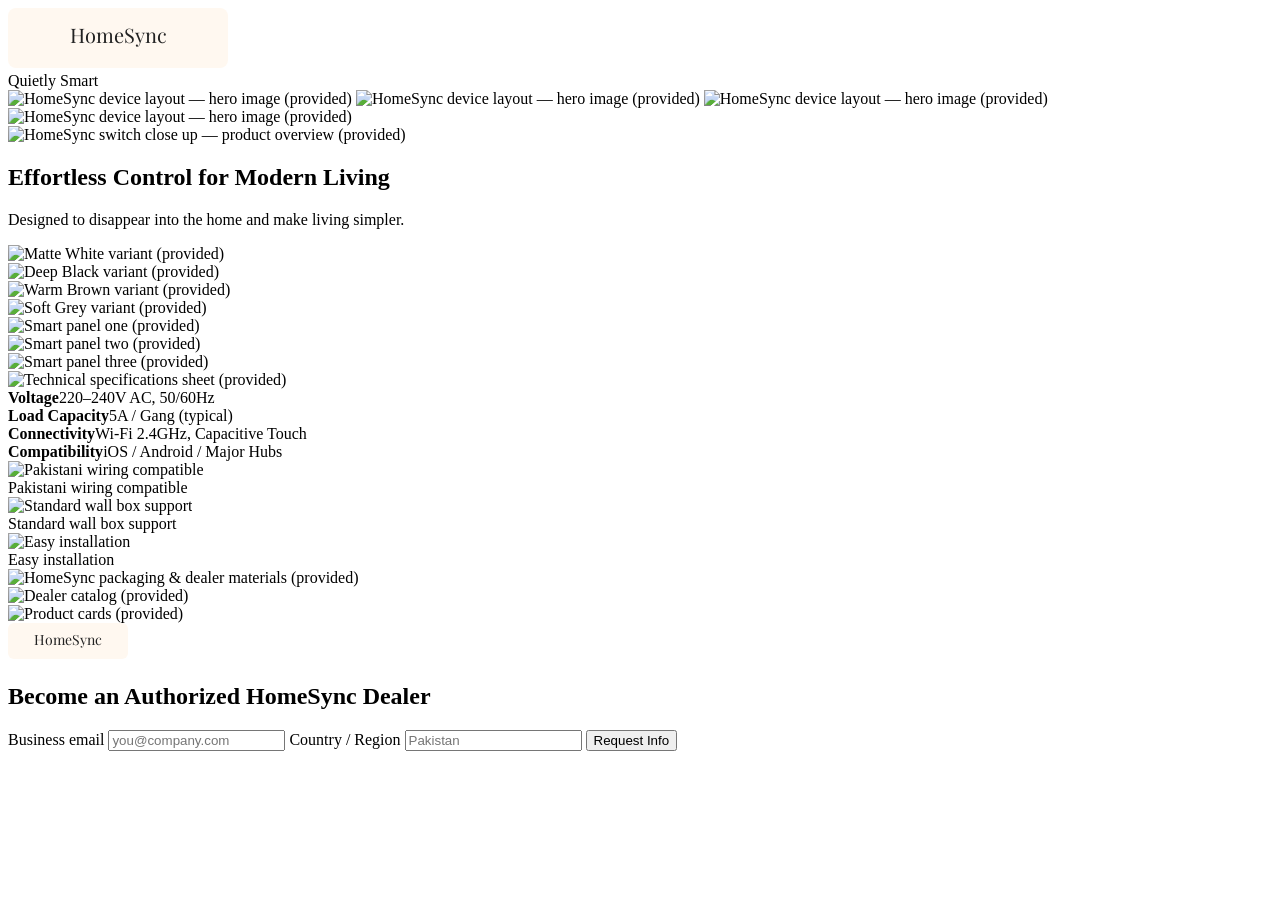
==== index.html @ 474e284a "Rename index_Version2.html to index.html" ====
<!doctype html>
<html lang="en">
<head>
  <meta charset="utf-8" />
  <meta name="viewport" content="width=device-width,initial-scale=1" />
  <title>HomeSync — Quietly Smart</title>

  <!-- Fonts (swap out for brand font if available) -->
  <link href="https://fonts.googleapis.com/css2?family=Inter:wght@300;400;600;700&family=Playfair+Display:wght@500;700&display=swap" rel="stylesheet">

  <link rel="stylesheet" href="styles.css">
  <!-- GSAP & ScrollTrigger CDN -->
  <script src="https://cdnjs.cloudflare.com/ajax/libs/gsap/3.12.2/gsap.min.js"></script>
  <script src="https://cdnjs.cloudflare.com/ajax/libs/gsap/3.12.2/ScrollTrigger.min.js"></script>
</head>
<body>
  <main id="brochure">

    <!-- PAGE 1 — HERO / HERO -->
    <section class="panel hero" id="scene-1" aria-label="Home — Hero">
      <div class="hero-inner">
        <div class="logo-wrap" aria-hidden="false">
          <!-- Inline logo SVG -->
          <svg class="logo" width="220" height="60" viewBox="0 0 220 60" fill="none" xmlns="http://www.w3.org/2000/svg">
            <rect width="220" height="60" rx="8" fill="#FFF8F0"/>
            <text x="50%" y="50%" dominant-baseline="middle" text-anchor="middle" font-family="Playfair Display, serif" font-size="20" fill="#222">HomeSync</text>
          </svg>
          <div class="slogan">Quietly Smart</div>
        </div>

        <div class="switch-grid" aria-hidden="true">
          <!-- Using provided hero image showing devices as visual content -->
          <img class="grid-item" src="assets/img3.jpg" alt="HomeSync device layout — hero image (provided)">
          <img class="grid-item" src="assets/img3.jpg" alt="HomeSync device layout — hero image (provided)">
          <img class="grid-item" src="assets/img3.jpg" alt="HomeSync device layout — hero image (provided)">
          <img class="grid-item" src="assets/img3.jpg" alt="HomeSync device layout — hero image (provided)">
        </div>
      </div>
    </section>

    <!-- PAGE 2 — PRODUCT OVERVIEW -->
    <section class="panel overview" id="scene-2" aria-label="Product Overview">
      <div class="overview-inner">
        <div class="overview-image">
          <!-- close-up / device visual from provided hero image -->
          <img src="assets/img3.jpg" alt="HomeSync switch close up — product overview (provided)">
        </div>
        <div class="overview-text">
          <h2>Effortless Control for Modern Living</h2>
          <p class="muted">Designed to disappear into the home and make living simpler.</p>
        </div>
      </div>
    </section>

    <!-- PAGE 3 — SWITCH COLOR VARIANTS (HORIZONTAL) -->
    <section class="panel variants" id="scene-3" aria-label="Color Variants">
      <div class="variants-track">
        <!-- For the variants scene we use the provided models collage (img1) across slides.
             If you want separate cropped images for each variant later, swap these with four files. -->
        <div class="variant" data-color="Matte White">
          <img src="assets/img1.jpg" alt="Matte White variant (provided)">
        </div>
        <div class="variant" data-color="Deep Black">
          <img src="assets/img1.jpg" alt="Deep Black variant (provided)">
        </div>
        <div class="variant" data-color="Warm Brown">
          <img src="assets/img1.jpg" alt="Warm Brown variant (provided)">
        </div>
        <div class="variant" data-color="Soft Grey">
          <img src="assets/img1.jpg" alt="Soft Grey variant (provided)">
        </div>
      </div>
      <div class="variant-caption" aria-hidden="true"></div>
    </section>

    <!-- PAGE 4 — PANELS & DISPLAYS -->
    <section class="panel panels" id="scene-4" aria-label="Smart Panels and Displays">
      <div class="panels-stage">
        <!-- Using the models collage as layered panels (left / center / right feel) -->
        <div class="panel-item depth depth-1"><img src="assets/img1.jpg" alt="Smart panel one (provided)"></div>
        <div class="panel-item depth depth-2"><img src="assets/img1.jpg" alt="Smart panel two (provided)"></div>
        <div class="panel-item depth depth-3"><img src="assets/img1.jpg" alt="Smart panel three (provided)"></div>
      </div>
    </section>

    <!-- PAGE 5 — TECHNICAL SPECIFICATIONS -->
    <section class="panel specs" id="scene-5" aria-label="Technical Specifications">
      <div class="specs-inner">
        <div class="specs-image">
          <!-- anchor the spec sheet image you provided -->
          <img src="assets/img4.jpg" alt="Technical specifications sheet (provided)">
        </div>
        <div class="specs-list" role="list" aria-label="Specifications">
          <div class="spec-row" role="listitem"><strong>Voltage</strong><span>220–240V AC, 50/60Hz</span></div>
          <div class="spec-row" role="listitem"><strong>Load Capacity</strong><span>5A / Gang (typical)</span></div>
          <div class="spec-row" role="listitem"><strong>Connectivity</strong><span>Wi‑Fi 2.4GHz, Capacitive Touch</span></div>
          <div class="spec-row" role="listitem"><strong>Compatibility</strong><span>iOS / Android / Major Hubs</span></div>
        </div>
      </div>
    </section>

    <!-- PAGE 6 — INSTALLATION & COMPATIBILITY -->
    <section class="panel install" id="scene-6" aria-label="Installation and Compatibility">
      <div class="install-stage">
        <div class="install-icon icon-1">
          <img src="assets/icon-wiring.svg" alt="Pakistani wiring compatible">
          <div class="label">Pakistani wiring compatible</div>
        </div>
        <div class="install-icon icon-2">
          <img src="assets/icon-box.svg" alt="Standard wall box support">
          <div class="label">Standard wall box support</div>
        </div>
        <div class="install-icon icon-3">
          <img src="assets/icon-easy.svg" alt="Easy installation">
          <div class="label">Easy installation</div>
        </div>
      </div>
    </section>

    <!-- PAGE 7 — PACKAGING & DEALER MATERIAL -->
    <section class="panel showroom" id="scene-7" aria-label="Packaging and Dealer Material">
      <div class="showroom-stage">
        <div class="packaging"><img src="assets/img2.jpg" alt="HomeSync packaging & dealer materials (provided)"></div>
        <div class="catalog"><img src="assets/img2.jpg" alt="Dealer catalog (provided)"></div>
        <div class="cards"><img src="assets/img2.jpg" alt="Product cards (provided)"></div>
      </div>
      <div class="fixed-logo" aria-hidden="true">
        <svg class="logo-sm" width="120" height="36" viewBox="0 0 120 36" fill="none" xmlns="http://www.w3.org/2000/svg">
          <rect width="120" height="36" rx="6" fill="#FFF8F0"/>
          <text x="50%" y="50%" dominant-baseline="middle" text-anchor="middle" font-family="Playfair Display, serif" font-size="14" fill="#222">HomeSync</text>
        </svg>
      </div>
    </section>

    <!-- PAGE 8 — DEALERS & PARTNERS (SOFT EXIT) -->
    <section class="panel dealers" id="scene-8" aria-label="Become an Authorized Dealer">
      <div class="dealers-inner">
        <h2>Become an Authorized HomeSync Dealer</h2>
        <form class="dealer-form" aria-label="Dealer enquiry form">
          <label>
            Business email
            <input type="email" name="email" placeholder="you@company.com" required>
          </label>
          <label>
            Country / Region
            <input type="text" name="country" placeholder="Pakistan" required>
          </label>
          <button type="submit" class="btn-primary">Request Info</button>
        </form>
      </div>
    </section>

  </main>

  <script src="app.js"></script>
</body>
</html>
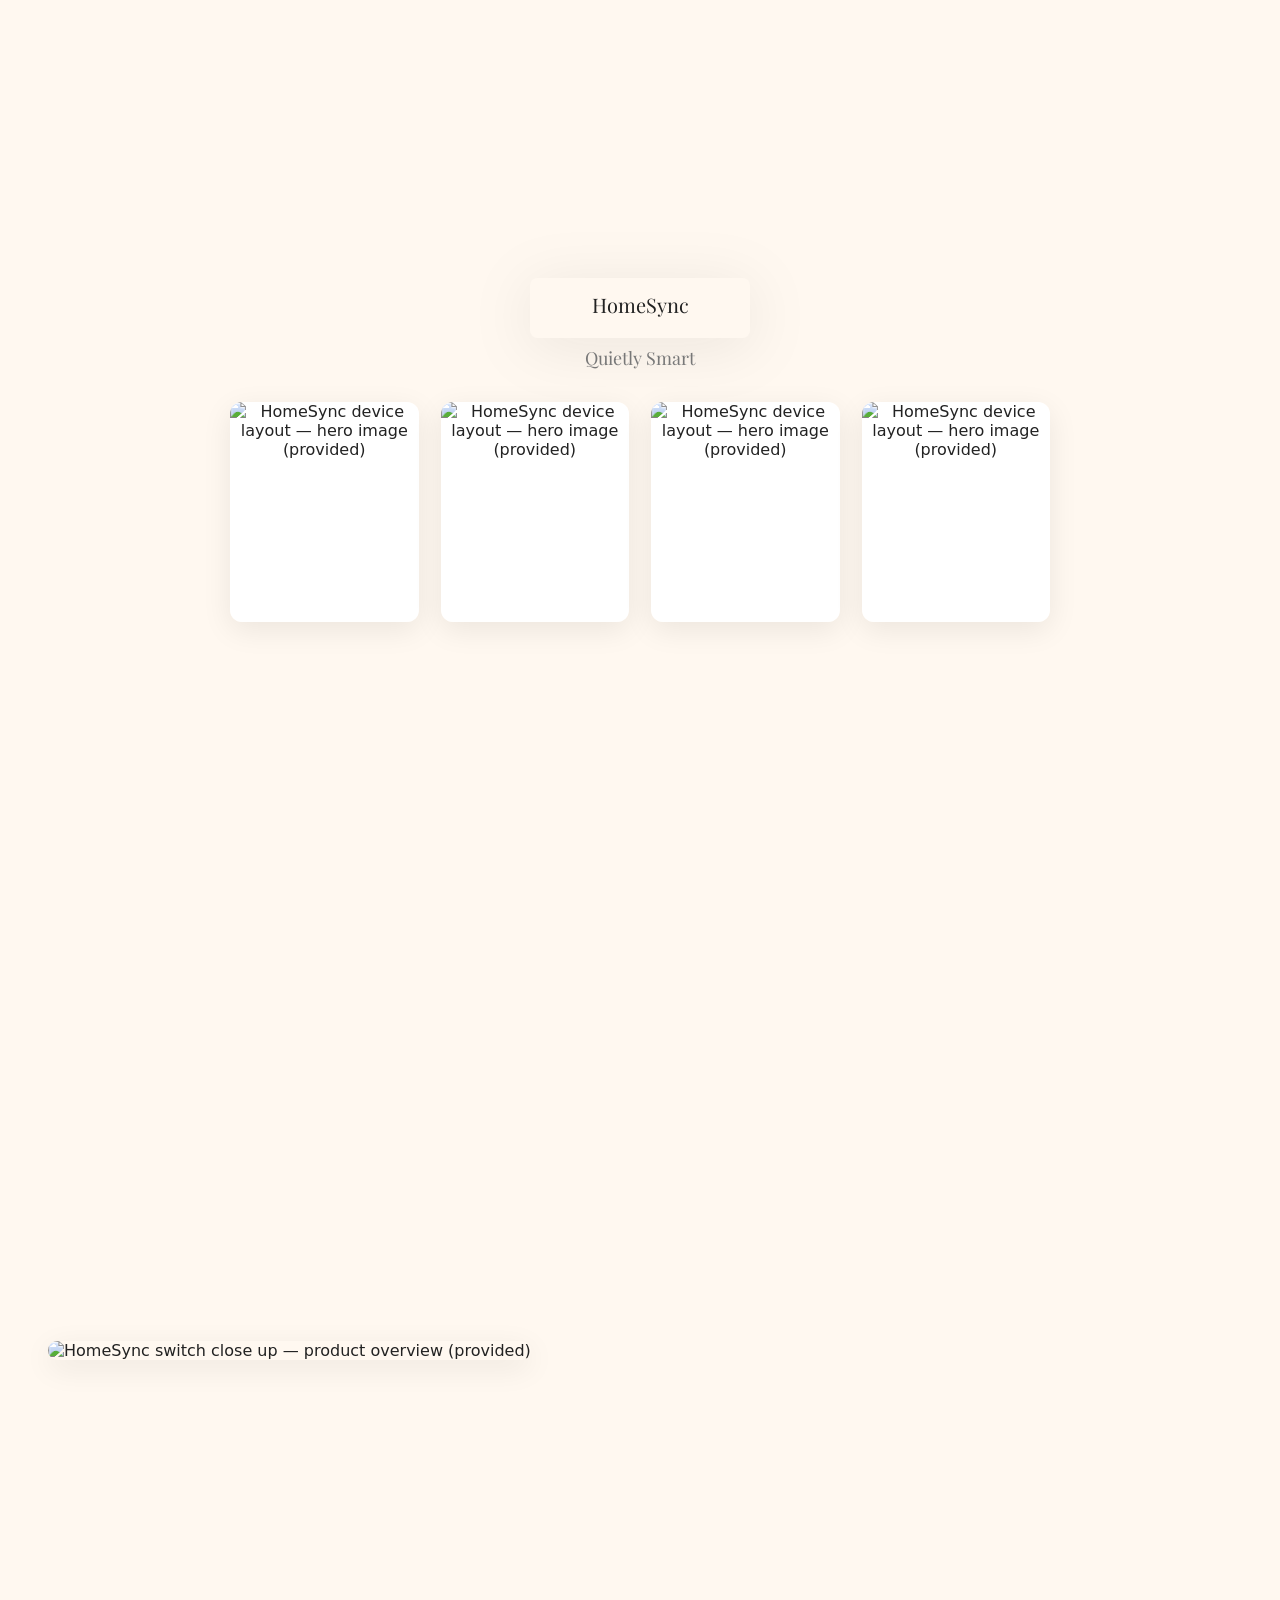
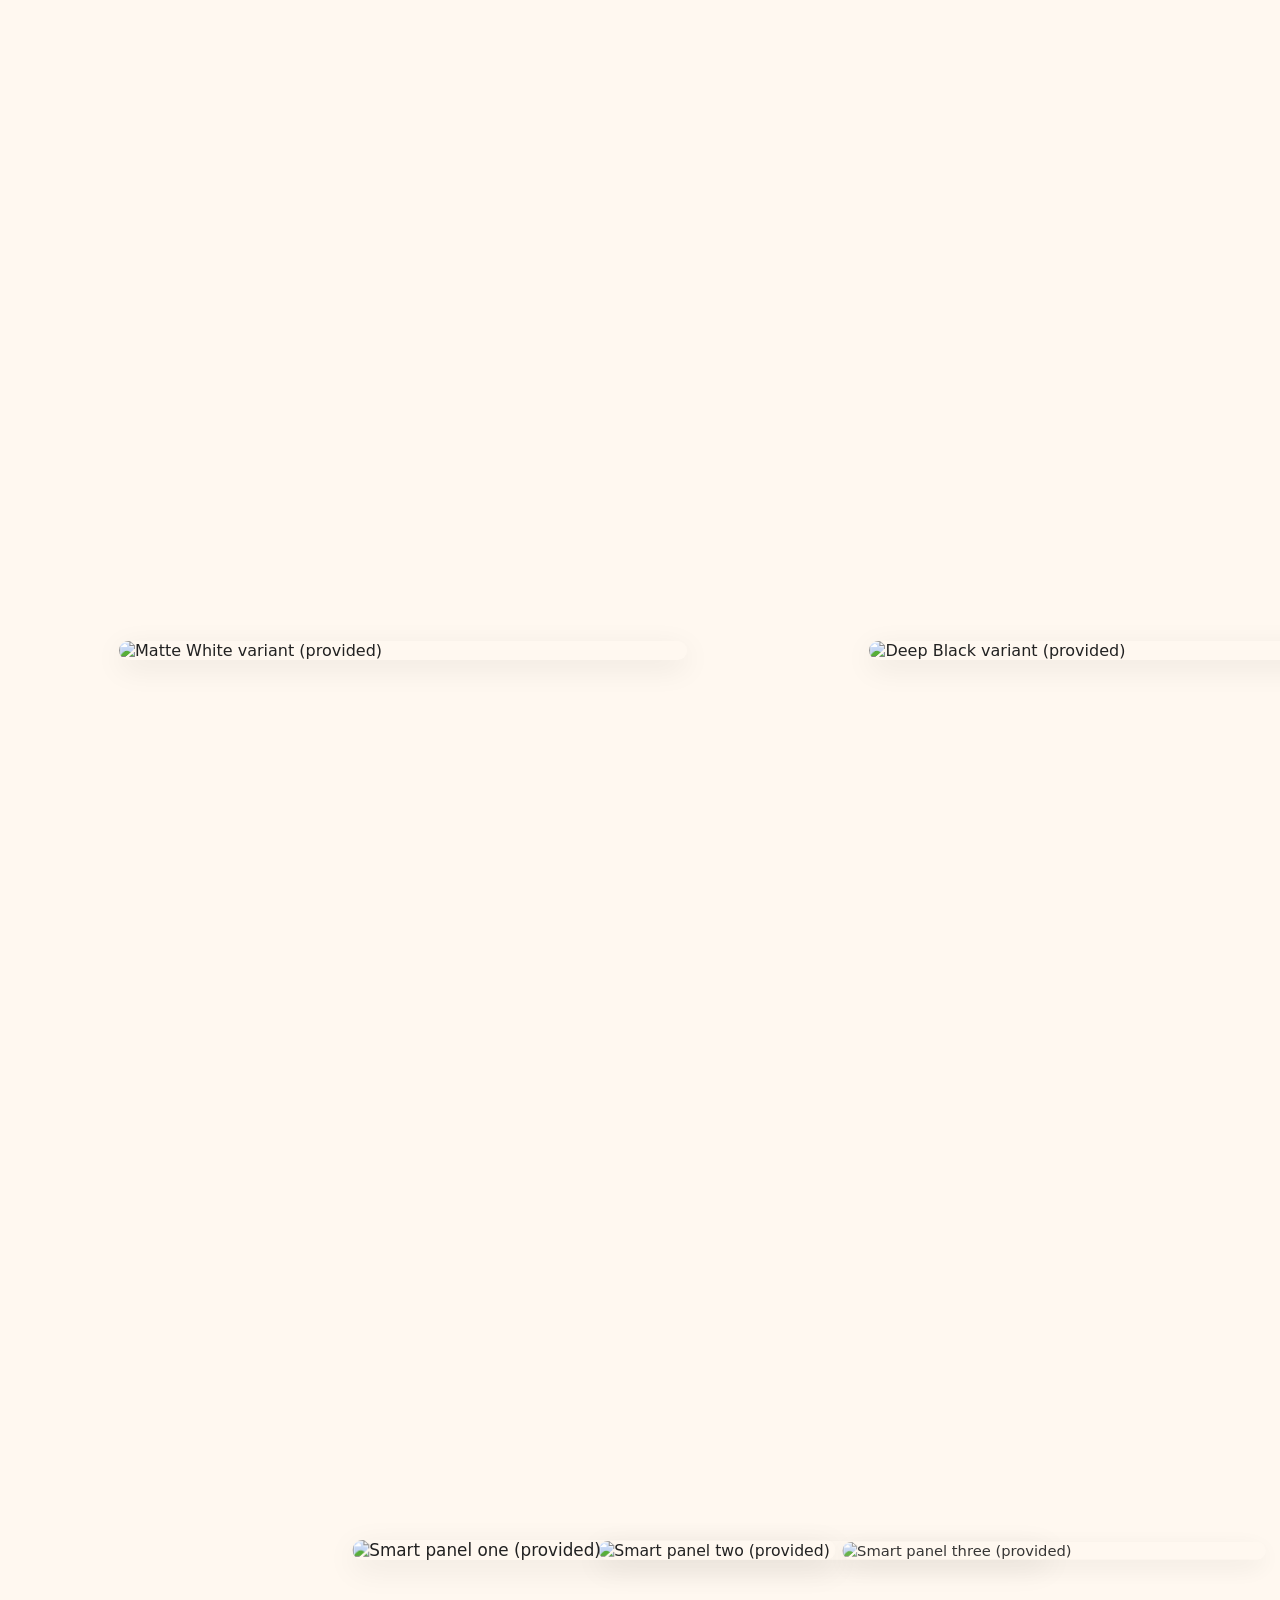
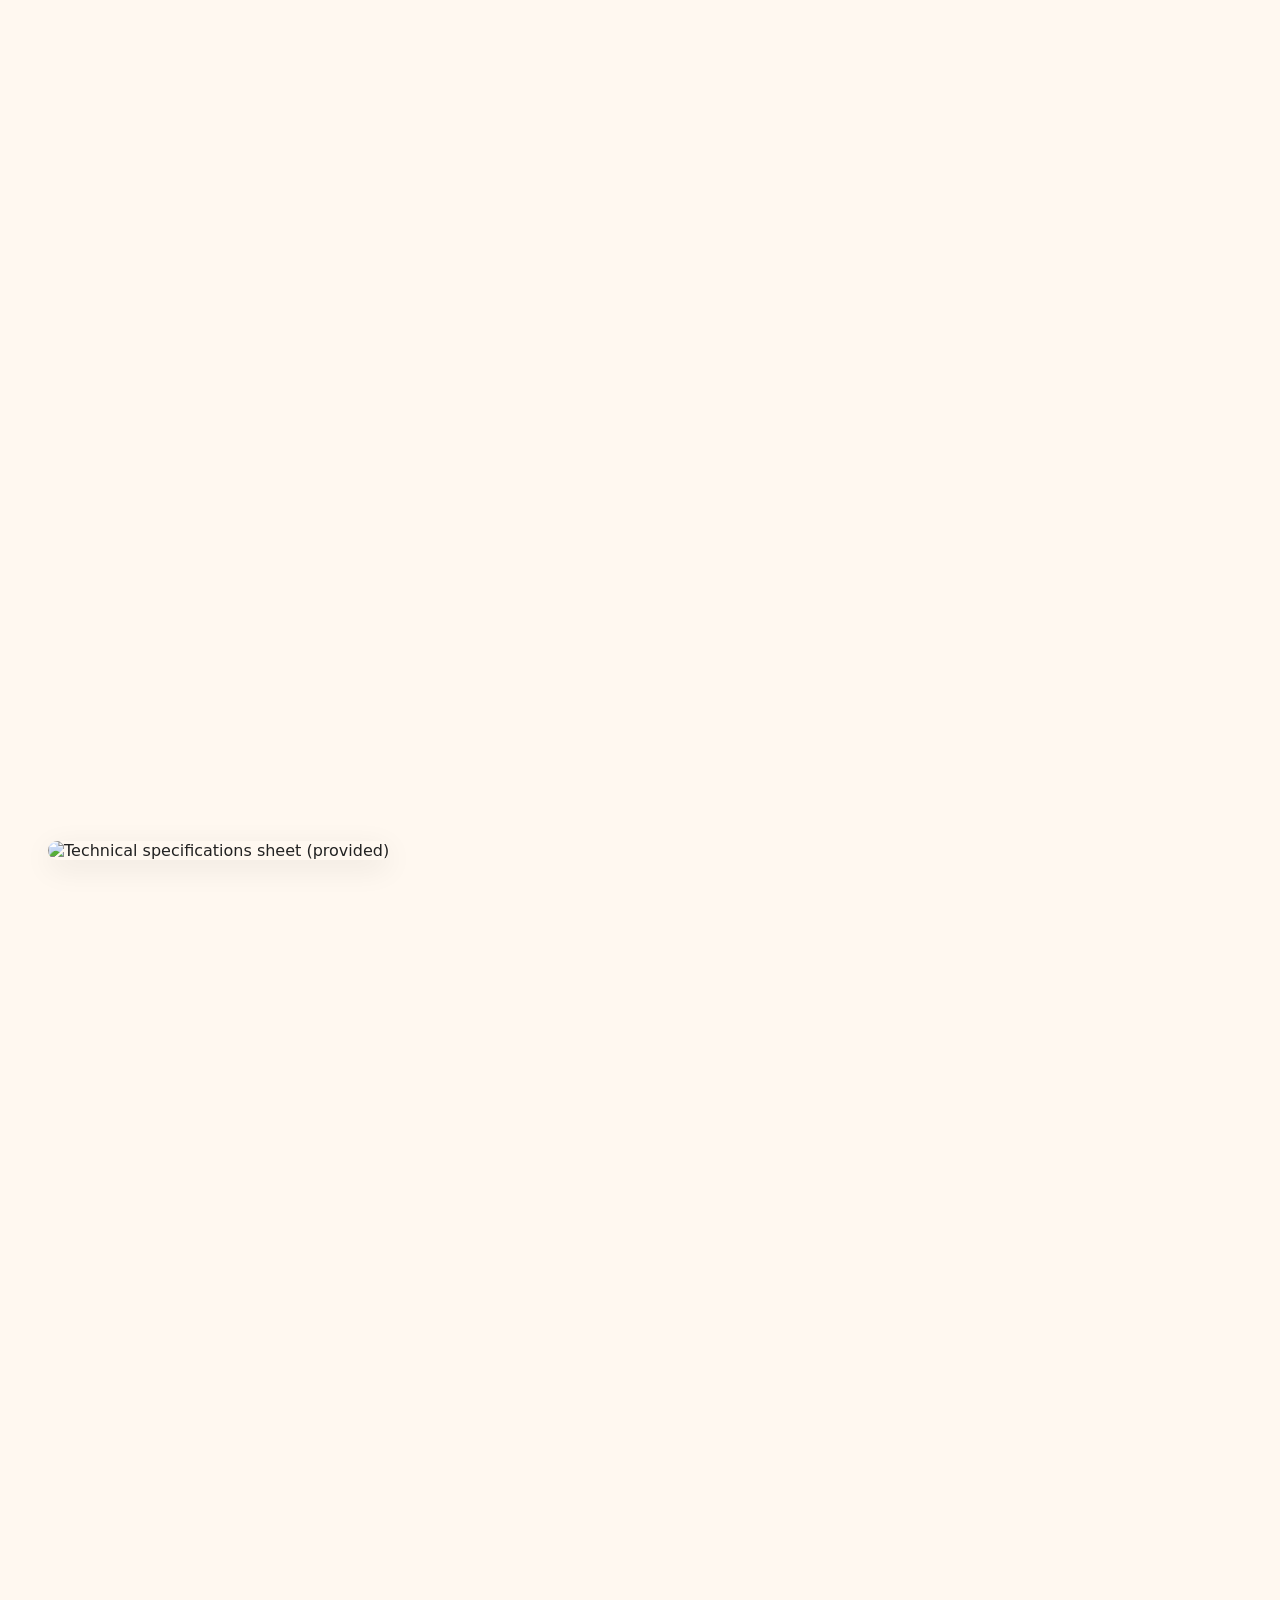
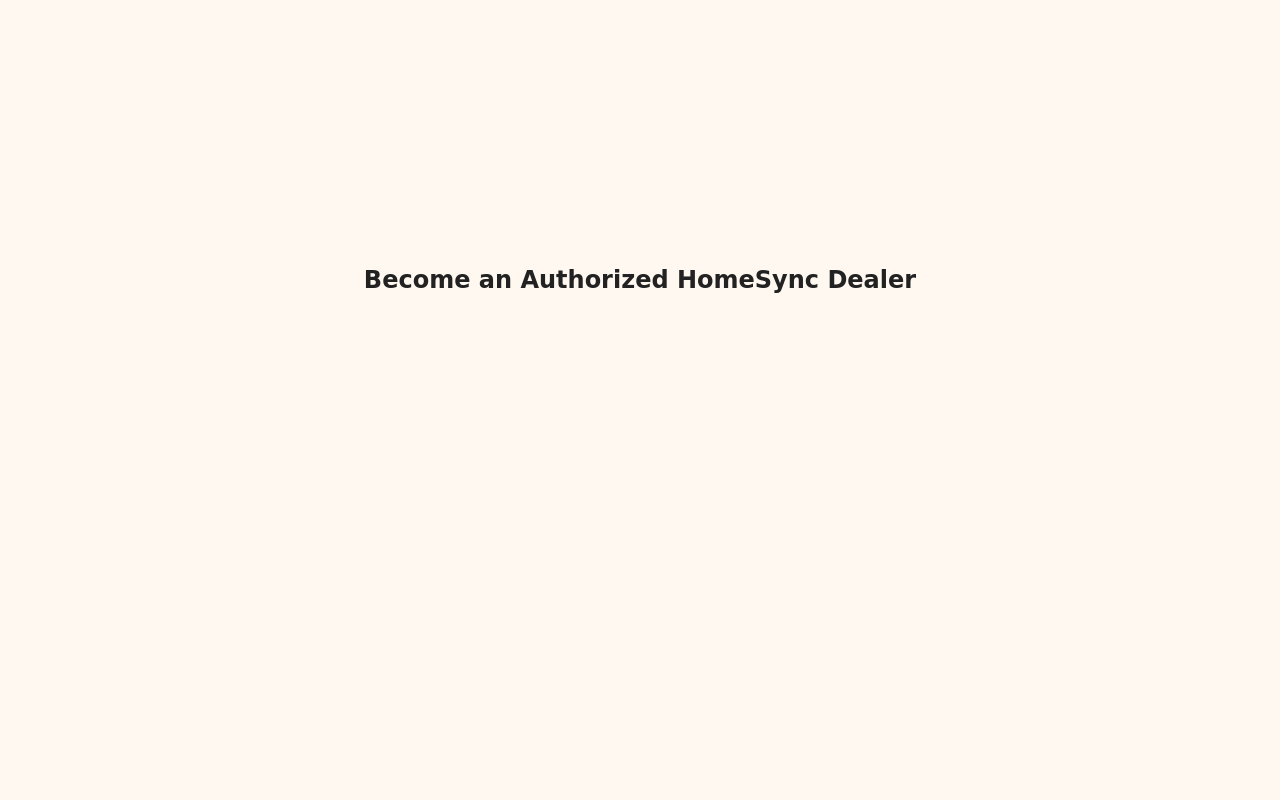
==== commit d0550dd0: "Update index.html" ====
--- a/index.html
+++ b/index.html
@@ -58,16 +58,16 @@
         <!-- For the variants scene we use the provided models collage (img1) across slides.
              If you want separate cropped images for each variant later, swap these with four files. -->
         <div class="variant" data-color="Matte White">
-          <img src="assets/img1.jpg" alt="Matte White variant (provided)">
+          <img src="images/switch-white.png" alt="Matte White variant (provided)">
         </div>
         <div class="variant" data-color="Deep Black">
-          <img src="assets/img1.jpg" alt="Deep Black variant (provided)">
+          <img src="images/switch-white.png" alt="Deep Black variant (provided)">
         </div>
         <div class="variant" data-color="Warm Brown">
-          <img src="assets/img1.jpg" alt="Warm Brown variant (provided)">
+          <img src= "images/switch-white.png" alt="Warm Brown variant (provided)">
         </div>
         <div class="variant" data-color="Soft Grey">
-          <img src="assets/img1.jpg" alt="Soft Grey variant (provided)">
+          <img src="images/switch-white.png" alt="Soft Grey variant (provided)">
         </div>
       </div>
       <div class="variant-caption" aria-hidden="true"></div>
@@ -88,7 +88,7 @@
       <div class="specs-inner">
         <div class="specs-image">
           <!-- anchor the spec sheet image you provided -->
-          <img src="assets/img4.jpg" alt="Technical specifications sheet (provided)">
+          <img src="images/switch-white.png" alt="Technical specifications sheet (provided)">
         </div>
         <div class="specs-list" role="list" aria-label="Specifications">
           <div class="spec-row" role="listitem"><strong>Voltage</strong><span>220–240V AC, 50/60Hz</span></div>
@@ -103,15 +103,15 @@
     <section class="panel install" id="scene-6" aria-label="Installation and Compatibility">
       <div class="install-stage">
         <div class="install-icon icon-1">
-          <img src="assets/icon-wiring.svg" alt="Pakistani wiring compatible">
+          <img src= "images/switch-white.png" alt="Pakistani wiring compatible">
           <div class="label">Pakistani wiring compatible</div>
         </div>
         <div class="install-icon icon-2">
-          <img src="assets/icon-box.svg" alt="Standard wall box support">
+          <img src="images/switch-white.png" alt="Standard wall box support">
           <div class="label">Standard wall box support</div>
         </div>
         <div class="install-icon icon-3">
-          <img src="assets/icon-easy.svg" alt="Easy installation">
+          <img src="images/switch-white.png" alt="Easy installation">
           <div class="label">Easy installation</div>
         </div>
       </div>
--- a/styles.css
+++ b/styles.css
@@ -0,0 +1,146 @@
+:root{
+  --ivory:#FFF8F0;
+  --muted:#7b7b7b;
+  --accent:#222;
+  --shadow: 0 8px 30px rgba(18,18,18,0.08);
+  --max-width:1200px;
+}
+
+*{box-sizing:border-box}
+html,body,#brochure{height:100%;margin:0}
+body{
+  font-family:Inter, system-ui, -apple-system, "Segoe UI", Roboto, "Helvetica Neue", Arial;
+  background:var(--ivory);
+  color:var(--accent);
+  -webkit-font-smoothing:antialiased;
+  -moz-osx-font-smoothing:grayscale;
+  overflow-x:hidden;
+  overscroll-behavior-y: none; /* help scroll-hijack feel */
+}
+
+.panel{
+  position:relative;
+  height:100vh;
+  min-height:640px;
+  width:100%;
+  display:flex;
+  align-items:center;
+  justify-content:center;
+  padding:48px;
+  overflow:hidden;
+}
+
+/* HERO */
+.hero-inner{
+  width:100%;
+  max-width:var(--max-width);
+  margin:0 auto;
+  display:grid;
+  grid-template-columns:1fr;
+  place-items:center;
+  gap:32px;
+  text-align:center;
+}
+.logo-wrap{z-index:10;transition:opacity .3s}
+.logo{display:block;margin:0 auto;filter:drop-shadow(var(--shadow))}
+.slogan{font-family:Playfair Display, serif;font-size:18px;margin-top:8px;color:var(--muted)}
+
+.switch-grid{
+  display:grid;
+  grid-template-columns:repeat(4,1fr);
+  gap:22px;
+  width:820px;
+  max-width:90%;
+  transition:transform .3s;
+  transform-origin:center;
+}
+.switch-grid .grid-item{
+  width:100%;
+  height:220px;
+  object-fit:cover;
+  border-radius:12px;
+  box-shadow:var(--shadow);
+  background:linear-gradient(180deg,#fff,#fff);
+  display:block;
+}
+
+/* OVERVIEW */
+.overview-inner{
+  display:grid;
+  grid-template-columns:1fr 420px;
+  gap:48px;
+  align-items:center;
+  max-width:var(--max-width);
+  width:100%;
+  margin:0 auto;
+}
+.overview-image img{width:100%;max-width:520px;object-fit:cover;border-radius:12px;box-shadow:var(--shadow)}
+.overview-text{opacity:0}
+.overview-text h2{font-family:Playfair Display, serif;font-size:34px;margin:0}
+.overview-text .muted{color:var(--muted);margin-top:8px}
+
+/* VARIANTS (HORIZONTAL) */
+.variants{
+  display:flex;
+  align-items:center;
+  justify-content:center;
+  position:relative;
+}
+.variants-track{
+  display:flex;
+  gap:40px;
+  align-items:center;
+  width:100%;
+  max-width:1200px;
+  will-change:transform;
+}
+.variant{
+  min-width:60%;
+  flex:0 0 60%;
+  display:flex;
+  align-items:center;
+  justify-content:center;
+}
+.variant img{width:80%;height:auto;object-fit:contain;border-radius:12px;box-shadow:var(--shadow)}
+.variant-caption{position:absolute;right:48px;top:48%;transform:translateY(-50%);font-weight:600;color:var(--accent)}
+
+/* PANEL LAYERED */
+.panels-stage{position:relative;width:100%;max-width:1200px;height:560px}
+.panel-item{position:absolute;top:50%;left:50%;transform:translate(-50%,-50%);border-radius:14px;overflow:hidden;box-shadow:var(--shadow)}
+.panel-item img{display:block;width:460px;height:auto;object-fit:cover}
+.depth-1{z-index:30;transform:translate(-60%,-50%) scale(1.05)}
+.depth-2{z-index:25;transform:translate(-10%,-48%) scale(.98)}
+.depth-3{z-index:20;transform:translate(40%,-46%) scale(.92);opacity:.9;filter:blur(.2px)}
+
+/* SPECS */
+.specs-inner{display:flex;align-items:center;gap:48px;max-width:var(--max-width);margin:0 auto;width:100%}
+.specs-image img{width:360px;border-radius:10px;box-shadow:var(--shadow)}
+.specs-list{display:flex;flex-direction:column;gap:20px}
+.spec-row{display:flex;justify-content:space-between;align-items:center;opacity:0;transform:translateY(18px)}
+.spec-row strong{font-weight:600}
+.spec-row span{color:var(--muted)}
+
+/* INSTALL */
+.install-stage{display:flex;gap:28px;align-items:center;justify-content:center}
+.install-icon{width:220px;height:220px;border-radius:14px;background:white;box-shadow:var(--shadow);display:flex;flex-direction:column;align-items:center;justify-content:center;opacity:0;transform:translateY(30px)}
+.install-icon img{width:64px;height:64px;margin-bottom:12px}
+.install-icon .label{color:var(--muted);text-align:center;padding:0 8px}
+
+/* SHOWROOM */
+.showroom-stage{display:flex;gap:36px;align-items:center;justify-content:center}
+.showroom-stage > div{width:28%;border-radius:12px;box-shadow:var(--shadow);overflow:hidden;opacity:0;transform:translateY(40px)}
+.fixed-logo{position:absolute;top:28px;right:28px;opacity:0}
+
+/* DEALERS */
+.dealers-inner{text-align:center;max-width:700px;width:90%}
+.dealer-form{display:flex;flex-direction:column;gap:12px;margin-top:18px;opacity:0}
+.dealer-form input{padding:12px;border-radius:8px;border:1px solid #eee}
+.btn-primary{background:#111;color:white;padding:10px 14px;border-radius:8px;border:none;cursor:pointer}
+
+/* Responsive adjustments */
+@media (max-width:900px){
+  .overview-inner{grid-template-columns:1fr}
+  .variant{flex:0 0 85%}
+  .switch-grid{grid-template-columns:repeat(2,1fr)}
+  .variant-caption{display:none}
+}
